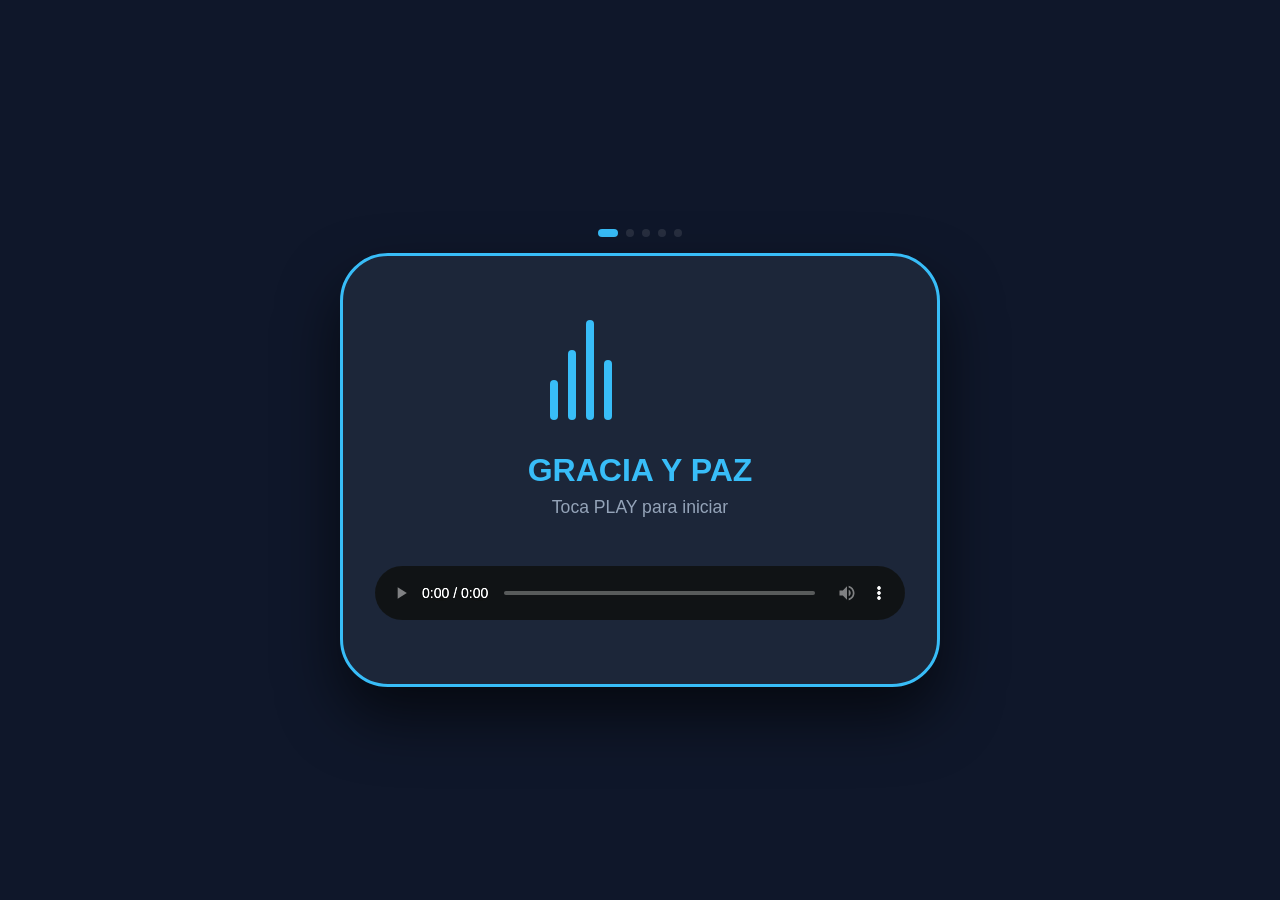
==== index.html @ a6c602ae "Add files via upload" ====
<!DOCTYPE html>
<html lang="es">

<head>
    <meta charset="UTF-8">
    <meta name="viewport" content="width=device-width, initial-scale=1.0, maximum-scale=1.0, user-scalable=no">
    <title>Gracia y Paz - Radio & Player</title>
    <style>
        :root {
            --primary-bg: #0f172a;
            --secondary-bg: #1e293b;
            --accent-color: #38bdf8;
            --text-main: #f8fafc;
            --text-muted: #94a3b8;
            --glass: rgba(255, 255, 255, 0.05);
            --glass-border: rgba(255, 255, 255, 0.1);
        }

        * {
            margin: 0;
            padding: 0;
            box-sizing: border-box;
            font-family: 'Inter', -apple-system, BlinkMacSystemFont, "Segoe UI", Roboto, Helvetica, Arial, sans-serif;
            -webkit-tap-highlight-color: transparent;
        }

        body {
            background-color: var(--primary-bg);
            color: var(--text-main);
            height: 100vh;
            width: 100vw;
            display: flex;
            flex-direction: column;
            align-items: center;
            justify-content: center;
            overflow: hidden;
            transition: all 0.8s cubic-bezier(0.4, 0, 0.2, 1);
            padding: 0;
            margin: 0;
        }

        body.playing {
            height: auto;
            min-height: 100vh;
            justify-content: flex-start;
            overflow-y: auto;
            padding: 1rem 0;
        }

        header {
            width: 100%;
            padding: 1.5rem 1rem;
            text-align: center;
            display: none;
            opacity: 0;
            transform: translateY(-20px);
            transition: all 0.8s ease;
        }

        body.playing header {
            display: block;
            opacity: 1;
            transform: translateY(0);
        }

        h1 {
            font-size: 1.8rem;
            font-weight: 800;
            letter-spacing: -0.05em;
            background: linear-gradient(to right, #38bdf8, #818cf8, #38bdf8);
            background-size: 200% auto;
            animation: shine 3s linear infinite;
            -webkit-background-clip: text;
            background-clip: text;
            -webkit-text-fill-color: transparent;
        }

        @keyframes shine {
            to {
                background-position: 200% center;
            }
        }

        .slider-container {
            position: relative;
            width: 95%;
            max-width: 1000px;
            aspect-ratio: 16 / 9;
            margin: 0 auto;
            border-radius: 1.5rem;
            overflow: hidden;
            box-shadow: 0 40px 100px -20px rgba(0, 0, 0, 0.8);
            background: var(--secondary-bg);
            border: 1px solid var(--glass-border);
            display: none;
            opacity: 0;
            transform: scale(0.95);
            transition: all 0.8s cubic-bezier(0.4, 0, 0.2, 1);
        }

        body.playing .slider-container {
            display: block;
            opacity: 1;
            transform: scale(1);
            margin-top: 0.5rem;
        }

        .slides {
            display: flex;
            height: 100%;
            transition: transform 0.8s cubic-bezier(0.6, 0.05, 0.01, 0.9);
        }

        .slide {
            min-width: 100%;
            height: 100%;
            display: flex;
            justify-content: center;
            align-items: center;
            background-size: contain;
            background-repeat: no-repeat;
            background-position: center;
        }

        .controls {
            position: absolute;
            top: 50%;
            left: 0;
            right: 0;
            transform: translateY(-50%);
            display: flex;
            justify-content: space-between;
            padding: 0 0.5rem;
            pointer-events: none;
        }

        .control-btn {
            width: 2.5rem;
            height: 2.5rem;
            border-radius: 50%;
            background: rgba(15, 23, 42, 0.6);
            border: 1px solid var(--glass-border);
            color: white;
            display: flex;
            justify-content: center;
            align-items: center;
            cursor: pointer;
            pointer-events: auto;
            backdrop-filter: blur(4px);
        }

        .info-overlay {
            position: absolute;
            bottom: 0;
            left: 0;
            right: 0;
            padding: 1rem;
            background: linear-gradient(transparent, rgba(15, 23, 42, 0.95));
            backdrop-filter: blur(4px);
            display: flex;
            flex-direction: column;
            gap: 0.5rem;
        }

        .img-name {
            font-size: 0.9rem;
            font-weight: 700;
            color: var(--text-main);
        }

        .badge {
            display: inline-flex;
            align-items: center;
            gap: 0.5rem;
            padding: 0.5rem 1rem;
            border-radius: 9999px;
            font-size: 0.75rem;
            font-weight: 800;
            text-transform: uppercase;
            text-decoration: none;
            color: white;
            background: linear-gradient(45deg, #25d366, #128c7e);
            width: fit-content;
        }

        /* VU Meter */
        .vumeter {
            display: flex;
            align-items: flex-end;
            gap: 10px;
            height: 100px;
            width: 180px;
            margin-bottom: 2rem;
        }

        body.playing .vumeter {
            height: 30px;
            width: 50px;
            gap: 3px;
            margin-bottom: 0;
        }

        .vu-bar {
            width: 8px;
            background: var(--accent-color);
            border-radius: 4px;
            animation: bounce 1s ease-in-out infinite;
        }

        body.playing .vu-bar {
            width: 4px;
        }

        .vu-bar:nth-child(1) {
            height: 40%;
            animation-delay: 0.1s;
        }

        .vu-bar:nth-child(2) {
            height: 70%;
            animation-delay: 0.3s;
        }

        .vu-bar:nth-child(3) {
            height: 100%;
            animation-delay: 0.2s;
        }

        .vu-bar:nth-child(4) {
            height: 60%;
            animation-delay: 0.4s;
        }

        @keyframes bounce {

            0%,
            100% {
                transform: scaleY(1);
            }

            50% {
                transform: scaleY(0.4);
            }
        }

        /* Radio Footer / Hero State */
        .radio-footer {
            width: 90%;
            max-width: 600px;
            padding: 4rem 2rem;
            background: rgba(30, 41, 59, 0.9);
            border: 3px solid var(--accent-color);
            border-radius: 3rem;
            display: flex;
            flex-direction: column;
            align-items: center;
            justify-content: center;
            gap: 2rem;
            transition: all 0.8s cubic-bezier(0.4, 0, 0.2, 1);
            box-shadow: 0 30px 60px rgba(0, 0, 0, 0.6);
        }

        body.playing .radio-footer {
            width: 95%;
            max-width: 800px;
            padding: 1rem 1.5rem;
            flex-direction: row;
            margin: 1.5rem auto;
            border: 1px solid var(--glass-border);
            border-radius: 1.5rem;
            background: var(--secondary-bg);
            gap: 1rem;
            box-shadow: 0 10px 30px rgba(0, 0, 0, 0.3);
        }

        .radio-info {
            display: flex;
            flex-direction: column;
            align-items: center;
            text-align: center;
        }

        body.playing .radio-info {
            flex-grow: 1;
            flex-direction: row;
            text-align: left;
            gap: 1rem;
        }

        .radio-title {
            font-size: 2rem;
            font-weight: 900;
            color: var(--accent-color);
            margin-bottom: 0.5rem;
        }

        body.playing .radio-title {
            font-size: 1rem;
            margin-bottom: 0;
        }

        .radio-status {
            font-size: 1.1rem;
            color: var(--text-muted);
        }

        body.playing .radio-status {
            font-size: 0.8rem;
        }

        /* Large Audio Player for Android */
        #audio-container {
            width: 100%;
            display: flex;
            justify-content: center;
        }

        audio {
            width: 100%;
            height: 70px;
            filter: invert(100%) hue-rotate(180deg) brightness(1.5);
            border-radius: 1rem;
        }

        body.playing audio {
            height: 45px;
            max-width: 250px;
        }

        .dots {
            display: flex;
            justify-content: center;
            gap: 0.5rem;
            margin: 1rem 0;
        }

        .dot {
            width: 0.5rem;
            height: 0.5rem;
            border-radius: 50%;
            background: var(--glass-border);
            transition: all 0.3s;
        }

        .dot.active {
            background: var(--accent-color);
            width: 1.2rem;
            border-radius: 9999px;
        }

        /* Marquee Styles */
        .marquee-container {
            width: 100%;
            background: rgba(15, 23, 42, 0.8);
            backdrop-filter: blur(10px);
            border-top: 1px solid var(--glass-border);
            border-bottom: 1px solid var(--glass-border);
            padding: 0.8rem 0;
            overflow: hidden;
            display: none;
            opacity: 0;
            transform: translateY(20px);
            transition: all 0.8s ease;
            margin-top: 1rem;
        }

        body.playing .marquee-container {
            display: block;
            opacity: 1;
            transform: translateY(0);
        }

        .marquee-content {
            display: inline-block;
            white-space: nowrap;
            animation: marquee 30s linear infinite;
            padding-left: 100%;
        }

        .marquee-item {
            display: inline-block;
            padding: 0 3rem;
            font-size: 1.1rem;
            font-weight: 600;
            color: var(--text-main);
            letter-spacing: 0.05em;
        }

        .marquee-item span {
            color: var(--accent-color);
            font-weight: 800;
        }

        @keyframes marquee {
            0% {
                transform: translateX(0);
            }

            100% {
                transform: translateX(-100%);
            }
        }

        @media (max-width: 480px) {
            .radio-title {
                font-size: 1.5rem;
            }

            .radio-footer {
                padding: 3rem 1rem;
            }

            audio {
                height: 60px;
            }

            h1 {
                font-size: 1.5rem;
            }
        }
    </style>
</head>

<body>

    <header>
        <h1>GRACIA Y PAZ RADIO</h1>
    </header>

    <div class="slider-container">
        <div class="slides" id="slides-container"></div>
        <div class="controls">
            <button class="control-btn" onclick="prevSlide()">❮</button>
            <button class="control-btn" onclick="nextSlide()">❯</button>
        </div>
        <div class="info-overlay">
            <div id="badge-container"></div>
        </div>
    </div>

    <div class="dots" id="dots-container"></div>

    <div class="radio-footer">
        <div class="radio-info">
            <div class="vumeter">
                <div class="vu-bar"></div>
                <div class="vu-bar"></div>
                <div class="vu-bar"></div>
                <div class="vu-bar"></div>
            </div>
            <div>
                <p class="radio-title">GRACIA Y PAZ</p>
                <p class="radio-status">Toca PLAY para iniciar</p>
            </div>
        </div>
        <div id="audio-container">
            <audio id="radio-player" controls src="https://stream.zeno.fm/mfer4shs398uv"></audio>
        </div>
    </div>

    <div class="marquee-container">
        <div class="marquee-content" id="marquee-text">
            <!-- Phrases will be inserted here by JS -->
        </div>
    </div>

    <script>
        const images = [
            { name: "1mas2.png", type: "1mas2" },
            { name: "1mas2bl.png", type: "1mas2" },
            { name: "consola ten confianza.png", type: "jose" },
            { name: "hno jose (1).jpg", type: "jose" },
            { name: "hno jose (2).jpg", type: "jose" }
        ];

        let currentIndex = 0;

        function renderSlider() {
            const container = document.getElementById('slides-container');
            const dotsContainer = document.getElementById('dots-container');

            container.innerHTML = '';
            dotsContainer.innerHTML = '';

            images.forEach((img, index) => {
                const slide = document.createElement('div');
                slide.className = 'slide';
                slide.style.backgroundImage = `url('${img.name}')`;
                container.appendChild(slide);

                const dot = document.createElement('div');
                dot.className = index === 0 ? 'dot active' : 'dot';
                dot.onclick = () => goToSlide(index);
                dotsContainer.appendChild(dot);
            });

            updateSlidePosition();
        }

        function updateSlidePosition() {
            const container = document.getElementById('slides-container');
            container.style.transform = `translateX(-${currentIndex * 100}%)`;

            const dots = document.querySelectorAll('.dot');
            dots.forEach((dot, index) => dot.classList.toggle('active', index === currentIndex));

            const badgeContainer = document.getElementById('badge-container');
            badgeContainer.innerHTML = '';

            if (images[currentIndex]) {
                const is1mas2 = images[currentIndex].type === '1mas2';

                const badge = document.createElement('a');
                badge.target = "_blank";
                badge.className = 'badge';
                if (is1mas2) {
                    badge.href = "https://wa.me/54115466508379";
                    badge.innerHTML = '<span>📱 WhatsApp 1 Mas 2</span>';
                } else {
                    badge.href = "https://wa.me/543442408551";
                    badge.innerHTML = '<span>📱 Contacto Ten Confianza</span>';
                }
                badgeContainer.appendChild(badge);
            }
        }

        function nextSlide() { currentIndex = (currentIndex + 1) % images.length; updateSlidePosition(); }
        function prevSlide() { currentIndex = (currentIndex - 1 + images.length) % images.length; updateSlidePosition(); }
        function goToSlide(index) { currentIndex = index; updateSlidePosition(); }

        const radioPlayer = document.getElementById('radio-player');
        radioPlayer.addEventListener('play', () => document.body.classList.add('playing'));

        function initMarquee() {
            const marqueeContainer = document.getElementById('marquee-text');
            const phrases = [
                "<span>1 MAS 2</span> PRÓXIMAMENTE EN NUESTRA RADIO",
                "<span>TEN CONFIANZA</span> LOS DÍAS LUNES DESDE LAS 22 HS CONDUCE HERMANO JOSE PASIEKA",
                "<span>PROGRAMACIONES ESPECIALES</span> QUEDATE ATENTO A NUESTROS PROGRAMAS ESPECIALES QUE SE ANUNCIAN EN NUESTRAS REDES"
            ];

            // Triple the phrases to ensure no gaps during long scrolls
            const content = phrases.map(phrase => `<div class="marquee-item">${phrase}</div>`).join('');
            marqueeContainer.innerHTML = content + content + content;
        }

        setInterval(nextSlide, 5000);
        renderSlider();
        initMarquee();
    </script>
</body>

</html>
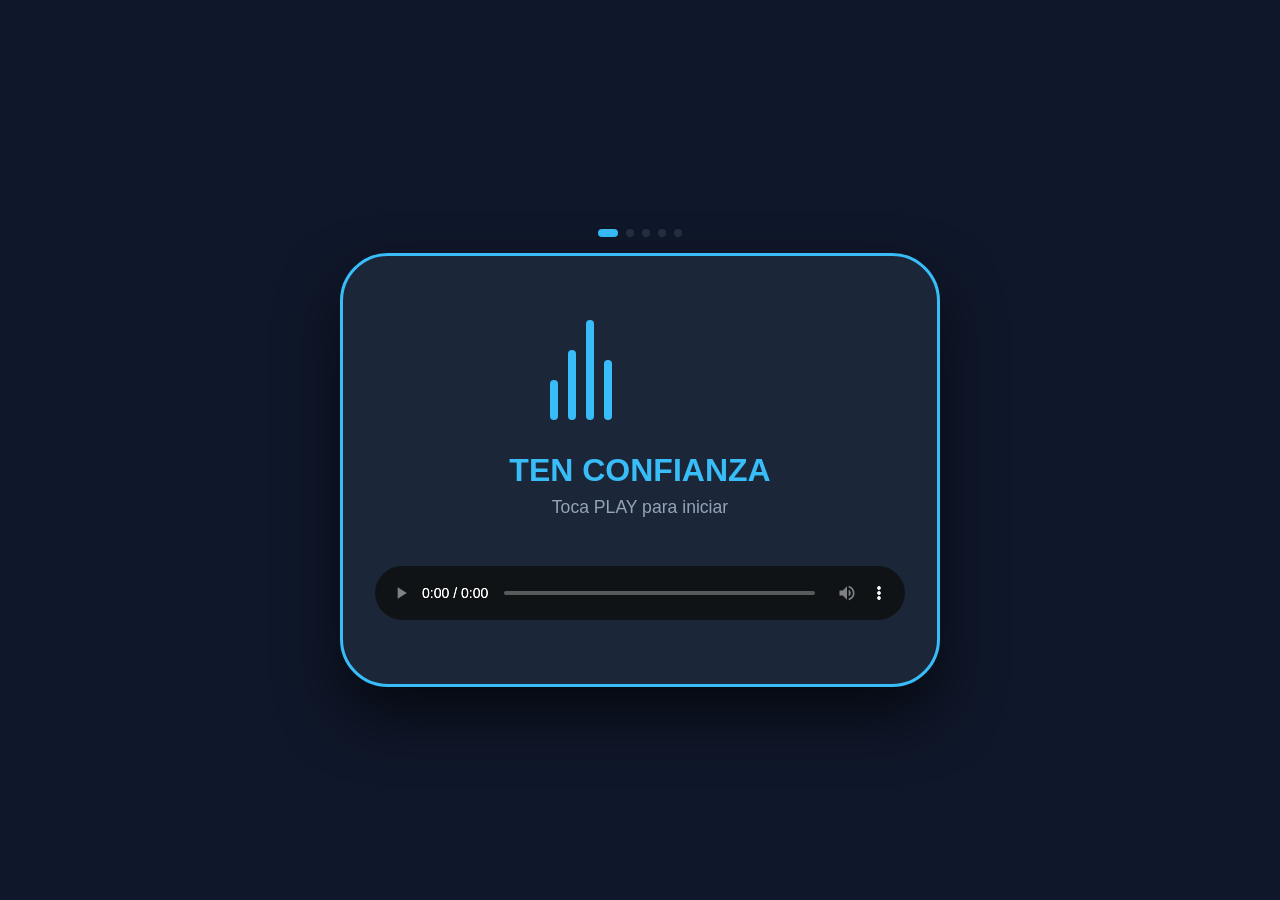
==== commit f80c001b: "Update index.html" ====
--- a/index.html
+++ b/index.html
@@ -4,7 +4,8 @@
 <head>
     <meta charset="UTF-8">
     <meta name="viewport" content="width=device-width, initial-scale=1.0, maximum-scale=1.0, user-scalable=no">
-    <title>Gracia y Paz - Radio & Player</title>
+    <title>Ten Confianza - Radio & Player</title>
+    <!-- Version 1.2 - Reset Cache -->
     <style>
         :root {
             --primary-bg: #0f172a;
@@ -348,57 +349,52 @@
             border-radius: 9999px;
         }
 
-        /* Marquee Styles */
-        .marquee-container {
+        /* Phrases Slider Styles (Renamed to force cache reset) */
+        .frases-slider-container {
             width: 100%;
             background: rgba(15, 23, 42, 0.8);
             backdrop-filter: blur(10px);
             border-top: 1px solid var(--glass-border);
             border-bottom: 1px solid var(--glass-border);
-            padding: 0.8rem 0;
+            padding: 1.2rem 0;
             overflow: hidden;
             display: none;
             opacity: 0;
             transform: translateY(20px);
             transition: all 0.8s ease;
             margin-top: 1rem;
-        }
-
-        body.playing .marquee-container {
+            position: relative;
+        }
+
+        body.playing .frases-slider-container {
             display: block;
             opacity: 1;
             transform: translateY(0);
         }
 
-        .marquee-content {
-            display: inline-block;
-            white-space: nowrap;
-            animation: marquee 30s linear infinite;
-            padding-left: 100%;
-        }
-
-        .marquee-item {
-            display: inline-block;
-            padding: 0 3rem;
+        .frases-slides {
+            display: flex;
+            transition: transform 0.8s cubic-bezier(0.6, 0.05, 0.01, 0.9);
+        }
+
+        .frases-slide {
+            min-width: 100%;
+            padding: 0 1.5rem;
+            text-align: center;
             font-size: 1.1rem;
             font-weight: 600;
             color: var(--text-main);
-            letter-spacing: 0.05em;
-        }
-
-        .marquee-item span {
+            letter-spacing: 0.02em;
+            line-height: 1.4;
+            display: flex;
+            justify-content: center;
+            align-items: center;
+        }
+
+        .frases-slide span {
             color: var(--accent-color);
             font-weight: 800;
-        }
-
-        @keyframes marquee {
-            0% {
-                transform: translateX(0);
-            }
-
-            100% {
-                transform: translateX(-100%);
-            }
+            margin-right: 0.3rem;
         }
 
         @media (max-width: 480px) {
@@ -424,7 +420,7 @@
 <body>
 
     <header>
-        <h1>GRACIA Y PAZ RADIO</h1>
+        <h1>TEN CONFIANZA</h1>
     </header>
 
     <div class="slider-container">
@@ -449,7 +445,7 @@
                 <div class="vu-bar"></div>
             </div>
             <div>
-                <p class="radio-title">GRACIA Y PAZ</p>
+                <p class="radio-title">TEN CONFIANZA</p>
                 <p class="radio-status">Toca PLAY para iniciar</p>
             </div>
         </div>
@@ -458,8 +454,8 @@
         </div>
     </div>
 
-    <div class="marquee-container">
-        <div class="marquee-content" id="marquee-text">
+    <div class="frases-slider-container">
+        <div class="frases-slides" id="frases-slides-container">
             <!-- Phrases will be inserted here by JS -->
         </div>
     </div>
@@ -474,6 +470,12 @@
         ];
 
         let currentIndex = 0;
+        let textIndex = 0;
+        const phrases = [
+            "<span>1 MAS 2</span> PRÓXIMAMENTE EN NUESTRA RADIO",
+            "<span>TEN CONFIANZA</span> LOS DÍAS LUNES DESDE LAS 22 HS CONDUCE HERMANO JOSE PASIEKA",
+            "<span>PROGRAMACIONES ESPECIALES</span> QUEDATE ATENTO A NUESTROS PROGRAMAS ESPECIALES QUE SE ANUNCIAN EN NUESTRAS REDES"
+        ];
 
         function renderSlider() {
             const container = document.getElementById('slides-container');
@@ -514,40 +516,98 @@
                 badge.target = "_blank";
                 badge.className = 'badge';
                 if (is1mas2) {
-                    badge.href = "https://wa.me/54115466508379";
+                    badge.href = "whatsapp://send?phone=54115466508379";
                     badge.innerHTML = '<span>📱 WhatsApp 1 Mas 2</span>';
                 } else {
-                    badge.href = "https://wa.me/543442408551";
+                    badge.href = "whatsapp://send?phone=543442408551";
                     badge.innerHTML = '<span>📱 Contacto Ten Confianza</span>';
                 }
                 badgeContainer.appendChild(badge);
             }
         }
 
-        function nextSlide() { currentIndex = (currentIndex + 1) % images.length; updateSlidePosition(); }
-        function prevSlide() { currentIndex = (currentIndex - 1 + images.length) % images.length; updateSlidePosition(); }
-        function goToSlide(index) { currentIndex = index; updateSlidePosition(); }
+        function nextSlide() {
+            currentIndex = (currentIndex + 1) % images.length;
+            textIndex = (textIndex + 1) % phrases.length;
+            updateSlidePosition();
+            updateTextSlider();
+        }
+
+        function prevSlide() {
+            currentIndex = (currentIndex - 1 + images.length) % images.length;
+            textIndex = (textIndex - 1 + phrases.length) % phrases.length;
+            updateSlidePosition();
+            updateTextSlider();
+        }
+
+        function goToSlide(index) {
+            currentIndex = index;
+            // When jumping to a specific image slide, we just continue the text cycle or try to match? 
+            // Matching might be confusing if counts differ. Let's just keep them moving.
+            updateSlidePosition();
+        }
 
         const radioPlayer = document.getElementById('radio-player');
-        radioPlayer.addEventListener('play', () => document.body.classList.add('playing'));
-
-        function initMarquee() {
-            const marqueeContainer = document.getElementById('marquee-text');
-            const phrases = [
-                "<span>1 MAS 2</span> PRÓXIMAMENTE EN NUESTRA RADIO",
-                "<span>TEN CONFIANZA</span> LOS DÍAS LUNES DESDE LAS 22 HS CONDUCE HERMANO JOSE PASIEKA",
-                "<span>PROGRAMACIONES ESPECIALES</span> QUEDATE ATENTO A NUESTROS PROGRAMAS ESPECIALES QUE SE ANUNCIAN EN NUESTRAS REDES"
-            ];
-
-            // Triple the phrases to ensure no gaps during long scrolls
-            const content = phrases.map(phrase => `<div class="marquee-item">${phrase}</div>`).join('');
-            marqueeContainer.innerHTML = content + content + content;
-        }
+
+        // Media Session API Implementation
+        function updateMediaSession() {
+            if ('mediaSession' in navigator) {
+                navigator.mediaSession.metadata = new MediaMetadata({
+                    title: 'TEN CONFIANZA',
+                    artist: 'Radio en Vivo',
+                    album: 'Gracia y Paz',
+                    artwork: [
+                        { src: '1mas2.png', sizes: '96x96', type: 'image/png' },
+                        { src: '1mas2bl.png', sizes: '128x128', type: 'image/png' },
+                        { src: 'hno jose (1).jpg', sizes: '192x192', type: 'image/jpg' },
+                        { src: 'hno jose (2).jpg', sizes: '512x512', type: 'image/jpg' },
+                    ]
+                });
+
+                navigator.mediaSession.setActionHandler('play', () => { radioPlayer.play(); });
+                navigator.mediaSession.setActionHandler('pause', () => { radioPlayer.pause(); });
+            }
+        }
+
+        radioPlayer.addEventListener('play', () => {
+            document.body.classList.add('playing');
+            updateMediaSession();
+            if ('mediaSession' in navigator) {
+                navigator.mediaSession.playbackState = 'playing';
+            }
+        });
+
+        radioPlayer.addEventListener('pause', () => {
+            if ('mediaSession' in navigator) {
+                navigator.mediaSession.playbackState = 'paused';
+            }
+        });
+
+        function initTextSlider() {
+            const container = document.getElementById('frases-slides-container');
+            container.innerHTML = phrases.map(phrase => `<div class="frases-slide">${phrase}</div>`).join('');
+            updateTextSlider();
+        }
+
+        function updateTextSlider() {
+            const container = document.getElementById('frases-slides-container');
+            if (container) {
+                container.style.transform = `translateX(-${textIndex * 100}%)`;
+            }
+        }
+
+        // Maintain playback on visibility change if possible
+        document.addEventListener('visibilitychange', () => {
+            if (document.visibilityState === 'hidden' && !radioPlayer.paused) {
+                // Keep playing. Some browsers need a tiny push or just standard MediaSession
+                console.log('App in background, keeping audio alive...');
+            }
+        });
 
         setInterval(nextSlide, 5000);
         renderSlider();
-        initMarquee();
+        initTextSlider();
     </script>
 </body>
 
-</html>+</html>
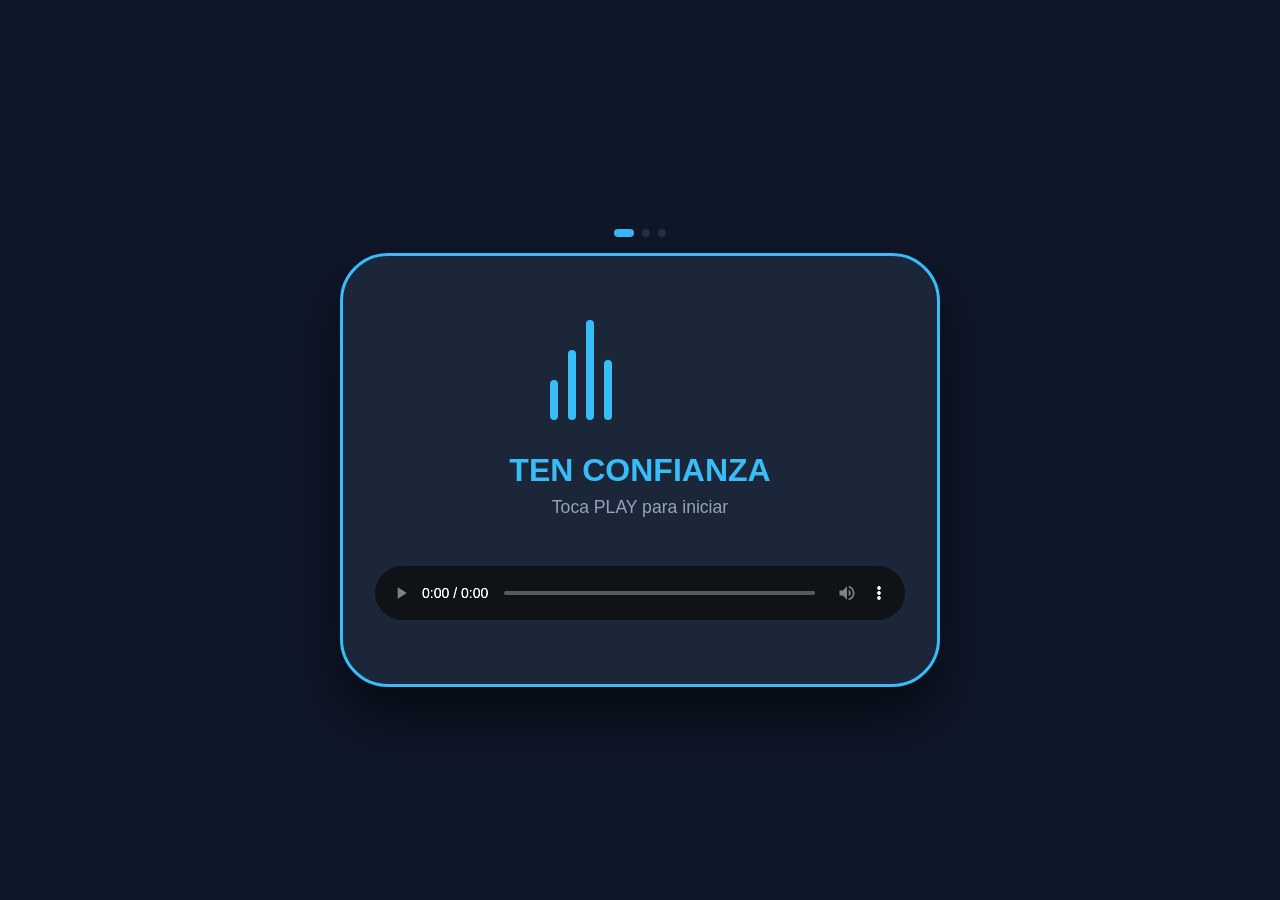
==== commit f66b7573: "Refactor index.html for radio player updates Reset cache and update HTML structure and styles for th" ====
--- a/index.html
+++ b/index.html
@@ -462,8 +462,6 @@
 
     <script>
         const images = [
-            { name: "1mas2.png", type: "1mas2" },
-            { name: "1mas2bl.png", type: "1mas2" },
             { name: "consola ten confianza.png", type: "jose" },
             { name: "hno jose (1).jpg", type: "jose" },
             { name: "hno jose (2).jpg", type: "jose" }
@@ -510,18 +508,11 @@
             badgeContainer.innerHTML = '';
 
             if (images[currentIndex]) {
-                const is1mas2 = images[currentIndex].type === '1mas2';
-
                 const badge = document.createElement('a');
                 badge.target = "_blank";
                 badge.className = 'badge';
-                if (is1mas2) {
-                    badge.href = "whatsapp://send?phone=54115466508379";
-                    badge.innerHTML = '<span>📱 WhatsApp 1 Mas 2</span>';
-                } else {
-                    badge.href = "whatsapp://send?phone=543442408551";
-                    badge.innerHTML = '<span>📱 Contacto Ten Confianza</span>';
-                }
+                badge.href = "whatsapp://send?phone=543442408551";
+                badge.innerHTML = '<span>📱 Contacto Ten Confianza</span>';
                 badgeContainer.appendChild(badge);
             }
         }
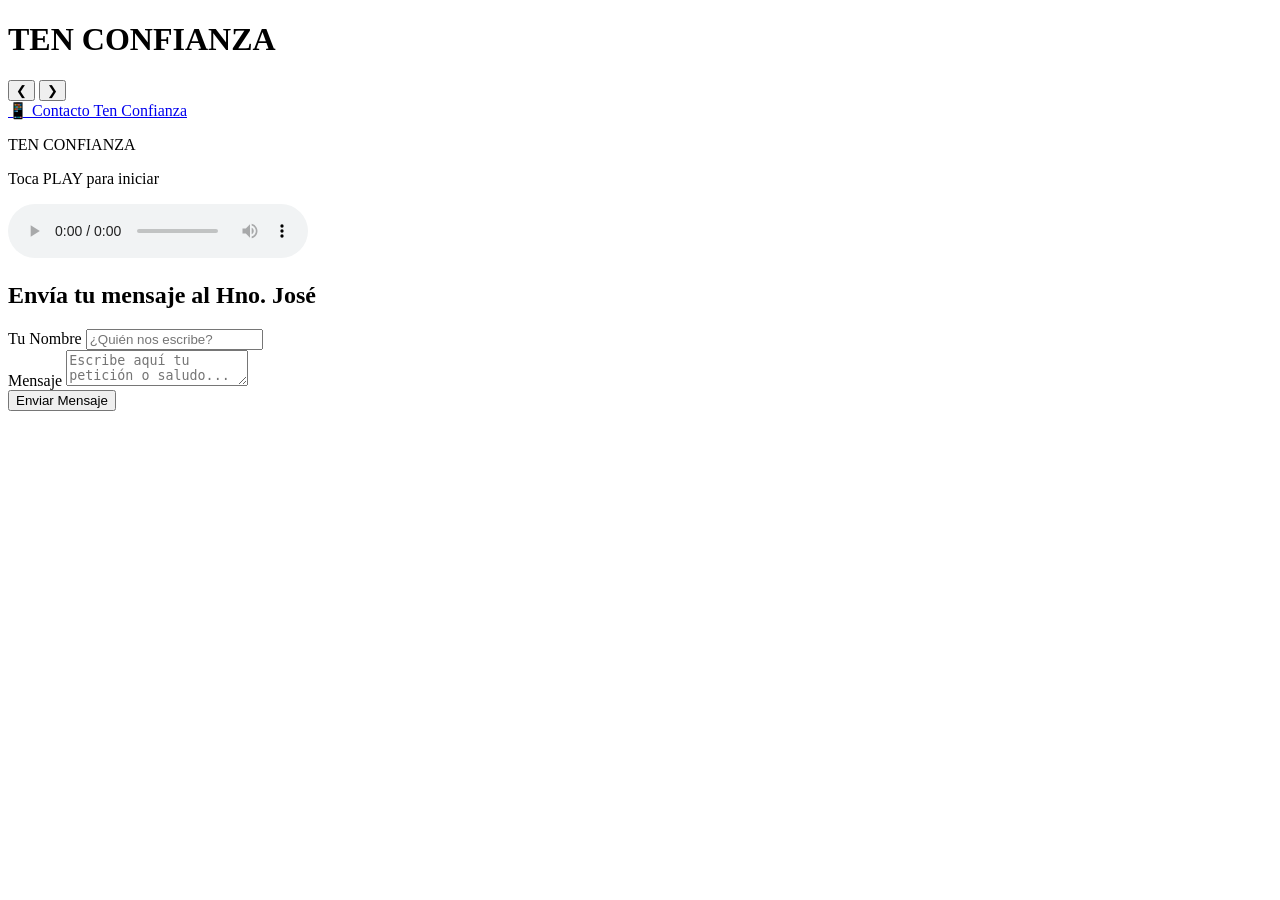
==== commit 4df29ca3: "Add files via upload" ====
--- a/index.html
+++ b/index.html
@@ -1,604 +1,183 @@
-<!DOCTYPE html>
-<html lang="es">
-
-<head>
-    <meta charset="UTF-8">
-    <meta name="viewport" content="width=device-width, initial-scale=1.0, maximum-scale=1.0, user-scalable=no">
-    <title>Ten Confianza - Radio & Player</title>
-    <!-- Version 1.2 - Reset Cache -->
-    <style>
-        :root {
-            --primary-bg: #0f172a;
-            --secondary-bg: #1e293b;
-            --accent-color: #38bdf8;
-            --text-main: #f8fafc;
-            --text-muted: #94a3b8;
-            --glass: rgba(255, 255, 255, 0.05);
-            --glass-border: rgba(255, 255, 255, 0.1);
-        }
-
-        * {
-            margin: 0;
-            padding: 0;
-            box-sizing: border-box;
-            font-family: 'Inter', -apple-system, BlinkMacSystemFont, "Segoe UI", Roboto, Helvetica, Arial, sans-serif;
-            -webkit-tap-highlight-color: transparent;
-        }
-
-        body {
-            background-color: var(--primary-bg);
-            color: var(--text-main);
-            height: 100vh;
-            width: 100vw;
-            display: flex;
-            flex-direction: column;
-            align-items: center;
-            justify-content: center;
-            overflow: hidden;
-            transition: all 0.8s cubic-bezier(0.4, 0, 0.2, 1);
-            padding: 0;
-            margin: 0;
-        }
-
-        body.playing {
-            height: auto;
-            min-height: 100vh;
-            justify-content: flex-start;
-            overflow-y: auto;
-            padding: 1rem 0;
-        }
-
-        header {
-            width: 100%;
-            padding: 1.5rem 1rem;
-            text-align: center;
-            display: none;
-            opacity: 0;
-            transform: translateY(-20px);
-            transition: all 0.8s ease;
-        }
-
-        body.playing header {
-            display: block;
-            opacity: 1;
-            transform: translateY(0);
-        }
-
-        h1 {
-            font-size: 1.8rem;
-            font-weight: 800;
-            letter-spacing: -0.05em;
-            background: linear-gradient(to right, #38bdf8, #818cf8, #38bdf8);
-            background-size: 200% auto;
-            animation: shine 3s linear infinite;
-            -webkit-background-clip: text;
-            background-clip: text;
-            -webkit-text-fill-color: transparent;
-        }
-
-        @keyframes shine {
-            to {
-                background-position: 200% center;
-            }
-        }
-
-        .slider-container {
-            position: relative;
-            width: 95%;
-            max-width: 1000px;
-            aspect-ratio: 16 / 9;
-            margin: 0 auto;
-            border-radius: 1.5rem;
-            overflow: hidden;
-            box-shadow: 0 40px 100px -20px rgba(0, 0, 0, 0.8);
-            background: var(--secondary-bg);
-            border: 1px solid var(--glass-border);
-            display: none;
-            opacity: 0;
-            transform: scale(0.95);
-            transition: all 0.8s cubic-bezier(0.4, 0, 0.2, 1);
-        }
-
-        body.playing .slider-container {
-            display: block;
-            opacity: 1;
-            transform: scale(1);
-            margin-top: 0.5rem;
-        }
-
-        .slides {
-            display: flex;
-            height: 100%;
-            transition: transform 0.8s cubic-bezier(0.6, 0.05, 0.01, 0.9);
-        }
-
-        .slide {
-            min-width: 100%;
-            height: 100%;
-            display: flex;
-            justify-content: center;
-            align-items: center;
-            background-size: contain;
-            background-repeat: no-repeat;
-            background-position: center;
-        }
-
-        .controls {
-            position: absolute;
-            top: 50%;
-            left: 0;
-            right: 0;
-            transform: translateY(-50%);
-            display: flex;
-            justify-content: space-between;
-            padding: 0 0.5rem;
-            pointer-events: none;
-        }
-
-        .control-btn {
-            width: 2.5rem;
-            height: 2.5rem;
-            border-radius: 50%;
-            background: rgba(15, 23, 42, 0.6);
-            border: 1px solid var(--glass-border);
-            color: white;
-            display: flex;
-            justify-content: center;
-            align-items: center;
-            cursor: pointer;
-            pointer-events: auto;
-            backdrop-filter: blur(4px);
-        }
-
-        .info-overlay {
-            position: absolute;
-            bottom: 0;
-            left: 0;
-            right: 0;
-            padding: 1rem;
-            background: linear-gradient(transparent, rgba(15, 23, 42, 0.95));
-            backdrop-filter: blur(4px);
-            display: flex;
-            flex-direction: column;
-            gap: 0.5rem;
-        }
-
-        .img-name {
-            font-size: 0.9rem;
-            font-weight: 700;
-            color: var(--text-main);
-        }
-
-        .badge {
-            display: inline-flex;
-            align-items: center;
-            gap: 0.5rem;
-            padding: 0.5rem 1rem;
-            border-radius: 9999px;
-            font-size: 0.75rem;
-            font-weight: 800;
-            text-transform: uppercase;
-            text-decoration: none;
-            color: white;
-            background: linear-gradient(45deg, #25d366, #128c7e);
-            width: fit-content;
-        }
-
-        /* VU Meter */
-        .vumeter {
-            display: flex;
-            align-items: flex-end;
-            gap: 10px;
-            height: 100px;
-            width: 180px;
-            margin-bottom: 2rem;
-        }
-
-        body.playing .vumeter {
-            height: 30px;
-            width: 50px;
-            gap: 3px;
-            margin-bottom: 0;
-        }
-
-        .vu-bar {
-            width: 8px;
-            background: var(--accent-color);
-            border-radius: 4px;
-            animation: bounce 1s ease-in-out infinite;
-        }
-
-        body.playing .vu-bar {
-            width: 4px;
-        }
-
-        .vu-bar:nth-child(1) {
-            height: 40%;
-            animation-delay: 0.1s;
-        }
-
-        .vu-bar:nth-child(2) {
-            height: 70%;
-            animation-delay: 0.3s;
-        }
-
-        .vu-bar:nth-child(3) {
-            height: 100%;
-            animation-delay: 0.2s;
-        }
-
-        .vu-bar:nth-child(4) {
-            height: 60%;
-            animation-delay: 0.4s;
-        }
-
-        @keyframes bounce {
-
-            0%,
-            100% {
-                transform: scaleY(1);
-            }
-
-            50% {
-                transform: scaleY(0.4);
-            }
-        }
-
-        /* Radio Footer / Hero State */
-        .radio-footer {
-            width: 90%;
-            max-width: 600px;
-            padding: 4rem 2rem;
-            background: rgba(30, 41, 59, 0.9);
-            border: 3px solid var(--accent-color);
-            border-radius: 3rem;
-            display: flex;
-            flex-direction: column;
-            align-items: center;
-            justify-content: center;
-            gap: 2rem;
-            transition: all 0.8s cubic-bezier(0.4, 0, 0.2, 1);
-            box-shadow: 0 30px 60px rgba(0, 0, 0, 0.6);
-        }
-
-        body.playing .radio-footer {
-            width: 95%;
-            max-width: 800px;
-            padding: 1rem 1.5rem;
-            flex-direction: row;
-            margin: 1.5rem auto;
-            border: 1px solid var(--glass-border);
-            border-radius: 1.5rem;
-            background: var(--secondary-bg);
-            gap: 1rem;
-            box-shadow: 0 10px 30px rgba(0, 0, 0, 0.3);
-        }
-
-        .radio-info {
-            display: flex;
-            flex-direction: column;
-            align-items: center;
-            text-align: center;
-        }
-
-        body.playing .radio-info {
-            flex-grow: 1;
-            flex-direction: row;
-            text-align: left;
-            gap: 1rem;
-        }
-
-        .radio-title {
-            font-size: 2rem;
-            font-weight: 900;
-            color: var(--accent-color);
-            margin-bottom: 0.5rem;
-        }
-
-        body.playing .radio-title {
-            font-size: 1rem;
-            margin-bottom: 0;
-        }
-
-        .radio-status {
-            font-size: 1.1rem;
-            color: var(--text-muted);
-        }
-
-        body.playing .radio-status {
-            font-size: 0.8rem;
-        }
-
-        /* Large Audio Player for Android */
-        #audio-container {
-            width: 100%;
-            display: flex;
-            justify-content: center;
-        }
-
-        audio {
-            width: 100%;
-            height: 70px;
-            filter: invert(100%) hue-rotate(180deg) brightness(1.5);
-            border-radius: 1rem;
-        }
-
-        body.playing audio {
-            height: 45px;
-            max-width: 250px;
-        }
-
-        .dots {
-            display: flex;
-            justify-content: center;
-            gap: 0.5rem;
-            margin: 1rem 0;
-        }
-
-        .dot {
-            width: 0.5rem;
-            height: 0.5rem;
-            border-radius: 50%;
-            background: var(--glass-border);
-            transition: all 0.3s;
-        }
-
-        .dot.active {
-            background: var(--accent-color);
-            width: 1.2rem;
-            border-radius: 9999px;
-        }
-
-        /* Phrases Slider Styles (Renamed to force cache reset) */
-        .frases-slider-container {
-            width: 100%;
-            background: rgba(15, 23, 42, 0.8);
-            backdrop-filter: blur(10px);
-            border-top: 1px solid var(--glass-border);
-            border-bottom: 1px solid var(--glass-border);
-            padding: 1.2rem 0;
-            overflow: hidden;
-            display: none;
-            opacity: 0;
-            transform: translateY(20px);
-            transition: all 0.8s ease;
-            margin-top: 1rem;
-            position: relative;
-        }
-
-        body.playing .frases-slider-container {
-            display: block;
-            opacity: 1;
-            transform: translateY(0);
-        }
-
-        .frases-slides {
-            display: flex;
-            transition: transform 0.8s cubic-bezier(0.6, 0.05, 0.01, 0.9);
-        }
-
-        .frases-slide {
-            min-width: 100%;
-            padding: 0 1.5rem;
-            text-align: center;
-            font-size: 1.1rem;
-            font-weight: 600;
-            color: var(--text-main);
-            letter-spacing: 0.02em;
-            line-height: 1.4;
-            display: flex;
-            justify-content: center;
-            align-items: center;
-        }
-
-        .frases-slide span {
-            color: var(--accent-color);
-            font-weight: 800;
-            margin-right: 0.3rem;
-        }
-
-        @media (max-width: 480px) {
-            .radio-title {
-                font-size: 1.5rem;
-            }
-
-            .radio-footer {
-                padding: 3rem 1rem;
-            }
-
-            audio {
-                height: 60px;
-            }
-
-            h1 {
-                font-size: 1.5rem;
-            }
-        }
-    </style>
-</head>
-
-<body>
-
-    <header>
-        <h1>TEN CONFIANZA</h1>
-    </header>
-
-    <div class="slider-container">
-        <div class="slides" id="slides-container"></div>
-        <div class="controls">
-            <button class="control-btn" onclick="prevSlide()">❮</button>
-            <button class="control-btn" onclick="nextSlide()">❯</button>
-        </div>
-        <div class="info-overlay">
-            <div id="badge-container"></div>
-        </div>
-    </div>
-
-    <div class="dots" id="dots-container"></div>
-
-    <div class="radio-footer">
-        <div class="radio-info">
-            <div class="vumeter">
-                <div class="vu-bar"></div>
-                <div class="vu-bar"></div>
-                <div class="vu-bar"></div>
-                <div class="vu-bar"></div>
-            </div>
-            <div>
-                <p class="radio-title">TEN CONFIANZA</p>
-                <p class="radio-status">Toca PLAY para iniciar</p>
-            </div>
-        </div>
-        <div id="audio-container">
-            <audio id="radio-player" controls src="https://stream.zeno.fm/mfer4shs398uv"></audio>
-        </div>
-    </div>
-
-    <div class="frases-slider-container">
-        <div class="frases-slides" id="frases-slides-container">
-            <!-- Phrases will be inserted here by JS -->
-        </div>
-    </div>
-
-    <script>
-        const images = [
-            { name: "consola ten confianza.png", type: "jose" },
-            { name: "hno jose (1).jpg", type: "jose" },
-            { name: "hno jose (2).jpg", type: "jose" }
-        ];
-
-        let currentIndex = 0;
-        let textIndex = 0;
-        const phrases = [
-            "<span>1 MAS 2</span> PRÓXIMAMENTE EN NUESTRA RADIO",
-            "<span>TEN CONFIANZA</span> LOS DÍAS LUNES DESDE LAS 22 HS CONDUCE HERMANO JOSE PASIEKA",
-            "<span>PROGRAMACIONES ESPECIALES</span> QUEDATE ATENTO A NUESTROS PROGRAMAS ESPECIALES QUE SE ANUNCIAN EN NUESTRAS REDES"
-        ];
-
-        function renderSlider() {
-            const container = document.getElementById('slides-container');
-            const dotsContainer = document.getElementById('dots-container');
-
-            container.innerHTML = '';
-            dotsContainer.innerHTML = '';
-
-            images.forEach((img, index) => {
-                const slide = document.createElement('div');
-                slide.className = 'slide';
-                slide.style.backgroundImage = `url('${img.name}')`;
-                container.appendChild(slide);
-
-                const dot = document.createElement('div');
-                dot.className = index === 0 ? 'dot active' : 'dot';
-                dot.onclick = () => goToSlide(index);
-                dotsContainer.appendChild(dot);
-            });
-
-            updateSlidePosition();
-        }
-
-        function updateSlidePosition() {
-            const container = document.getElementById('slides-container');
-            container.style.transform = `translateX(-${currentIndex * 100}%)`;
-
-            const dots = document.querySelectorAll('.dot');
-            dots.forEach((dot, index) => dot.classList.toggle('active', index === currentIndex));
-
-            const badgeContainer = document.getElementById('badge-container');
-            badgeContainer.innerHTML = '';
-
-            if (images[currentIndex]) {
-                const badge = document.createElement('a');
-                badge.target = "_blank";
-                badge.className = 'badge';
-                badge.href = "whatsapp://send?phone=543442408551";
-                badge.innerHTML = '<span>📱 Contacto Ten Confianza</span>';
-                badgeContainer.appendChild(badge);
-            }
-        }
-
-        function nextSlide() {
-            currentIndex = (currentIndex + 1) % images.length;
-            textIndex = (textIndex + 1) % phrases.length;
-            updateSlidePosition();
-            updateTextSlider();
-        }
-
-        function prevSlide() {
-            currentIndex = (currentIndex - 1 + images.length) % images.length;
-            textIndex = (textIndex - 1 + phrases.length) % phrases.length;
-            updateSlidePosition();
-            updateTextSlider();
-        }
-
-        function goToSlide(index) {
-            currentIndex = index;
-            // When jumping to a specific image slide, we just continue the text cycle or try to match? 
-            // Matching might be confusing if counts differ. Let's just keep them moving.
-            updateSlidePosition();
-        }
-
-        const radioPlayer = document.getElementById('radio-player');
-
-        // Media Session API Implementation
-        function updateMediaSession() {
-            if ('mediaSession' in navigator) {
-                navigator.mediaSession.metadata = new MediaMetadata({
-                    title: 'TEN CONFIANZA',
-                    artist: 'Radio en Vivo',
-                    album: 'Gracia y Paz',
-                    artwork: [
-                        { src: '1mas2.png', sizes: '96x96', type: 'image/png' },
-                        { src: '1mas2bl.png', sizes: '128x128', type: 'image/png' },
-                        { src: 'hno jose (1).jpg', sizes: '192x192', type: 'image/jpg' },
-                        { src: 'hno jose (2).jpg', sizes: '512x512', type: 'image/jpg' },
-                    ]
-                });
-
-                navigator.mediaSession.setActionHandler('play', () => { radioPlayer.play(); });
-                navigator.mediaSession.setActionHandler('pause', () => { radioPlayer.pause(); });
-            }
-        }
-
-        radioPlayer.addEventListener('play', () => {
-            document.body.classList.add('playing');
-            updateMediaSession();
-            if ('mediaSession' in navigator) {
-                navigator.mediaSession.playbackState = 'playing';
-            }
-        });
-
-        radioPlayer.addEventListener('pause', () => {
-            if ('mediaSession' in navigator) {
-                navigator.mediaSession.playbackState = 'paused';
-            }
-        });
-
-        function initTextSlider() {
-            const container = document.getElementById('frases-slides-container');
-            container.innerHTML = phrases.map(phrase => `<div class="frases-slide">${phrase}</div>`).join('');
-            updateTextSlider();
-        }
-
-        function updateTextSlider() {
-            const container = document.getElementById('frases-slides-container');
-            if (container) {
-                container.style.transform = `translateX(-${textIndex * 100}%)`;
-            }
-        }
-
-        // Maintain playback on visibility change if possible
-        document.addEventListener('visibilitychange', () => {
-            if (document.visibilityState === 'hidden' && !radioPlayer.paused) {
-                // Keep playing. Some browsers need a tiny push or just standard MediaSession
-                console.log('App in background, keeping audio alive...');
-            }
-        });
-
-        setInterval(nextSlide, 5000);
-        renderSlider();
-        initTextSlider();
-    </script>
-</body>
-
-</html>
+<!DOCTYPE html>
+<html lang="es">
+
+<head>
+    <meta charset="UTF-8">
+    <meta name="viewport" content="width=device-width, initial-scale=1.0, maximum-scale=1.0, user-scalable=no">
+    <title>Ten Confianza - Radio & Player</title>
+    <link rel="stylesheet" href="ten-confianza.module.css">
+</head>
+
+<body>
+
+    <header class="header">
+        <h1 class="header__title">TEN CONFIANZA</h1>
+    </header>
+
+    <div class="slider">
+        <div class="slider__slides" id="slides-container"></div>
+        <div class="slider__controls">
+            <button class="slider__btn" onclick="prevSlide()">❮</button>
+            <button class="slider__btn" onclick="nextSlide()">❯</button>
+        </div>
+        <div class="slider__overlay">
+            <div id="badge-container"></div>
+        </div>
+    </div>
+
+    <div class="dots" id="dots-container">
+        <!-- Dots injected by JS -->
+    </div>
+
+    <main class="player-card">
+        <div class="vumeter">
+            <div class="vumeter__bar"></div>
+            <div class="vumeter__bar"></div>
+            <div class="vumeter__bar"></div>
+            <div class="vumeter__bar"></div>
+        </div>
+        <div class="player-card__info">
+            <p class="player-card__title">TEN CONFIANZA</p>
+            <p class="player-card__status">Toca PLAY para iniciar</p>
+        </div>
+        <div class="audio-wrapper">
+            <audio id="radio-player" controls src="https://stream.zeno.fm/mfer4shs398uv"></audio>
+        </div>
+    </main>
+
+    <section class="messenger">
+        <h2 class="messenger__title">Envía tu mensaje al Hno. José</h2>
+        <form class="messenger__form" id="message-form">
+            <div class="messenger__group">
+                <label class="messenger__label" for="nombre">Tu Nombre</label>
+                <input class="messenger__input" type="text" id="nombre" placeholder="¿Quién nos escribe?" required>
+            </div>
+            <div class="messenger__group">
+                <label class="messenger__label" for="mensaje">Mensaje</label>
+                <textarea class="messenger__textarea" id="mensaje" placeholder="Escribe aquí tu petición o saludo..." required></textarea>
+            </div>
+            <button class="messenger__submit" type="submit" id="submit-btn">Enviar Mensaje</button>
+        </form>
+        <div id="form-status" style="text-align: center; font-size: 0.9rem; margin-top: 10px;"></div>
+    </section>
+
+    <script>
+        const images = [
+            { name: "consola ten confianza.png", type: "jose" },
+            { name: "hno jose (1).jpg", type: "jose" },
+            { name: "hno jose (2).jpg", type: "jose" }
+        ];
+
+        let currentIndex = 0;
+        const SCRIPT_URL = "https://script.google.com/macros/s/AKfycbxa3T8PuAuLRoKa0lq8vVcje_dDHsspnLrD6dqYv304HYCfeZQg3sdfQPCtBK68iXj4qw/exec";
+
+        function renderSlider() {
+            const container = document.getElementById('slides-container');
+            const dotsContainer = document.getElementById('dots-container');
+
+            container.innerHTML = '';
+            if (dotsContainer) dotsContainer.innerHTML = '';
+
+            images.forEach((img, index) => {
+                const slide = document.createElement('div');
+                slide.className = 'slider__slide';
+                slide.style.backgroundImage = `url('${img.name}')`;
+                container.appendChild(slide);
+
+                if (dotsContainer) {
+                    const dot = document.createElement('div');
+                    dot.className = index === 0 ? 'dot active' : 'dot';
+                    dot.onclick = () => goToSlide(index);
+                    dotsContainer.appendChild(dot);
+                }
+            });
+
+            updateSlidePosition();
+        }
+
+        function updateSlidePosition() {
+            const container = document.getElementById('slides-container');
+            if (!container) return;
+            container.style.transform = `translateX(-${currentIndex * 100}%)`;
+
+            const badgeContainer = document.getElementById('badge-container');
+            if (badgeContainer) {
+                badgeContainer.innerHTML = '';
+                if (images[currentIndex]) {
+                    const badge = document.createElement('a');
+                    badge.target = "_blank";
+                    badge.className = 'badge';
+                    badge.href = "whatsapp://send?phone=543442408551";
+                    badge.innerHTML = '<span>📱 Contacto Ten Confianza</span>';
+                    badgeContainer.appendChild(badge);
+                }
+            }
+        }
+
+        function nextSlide() {
+            currentIndex = (currentIndex + 1) % images.length;
+            updateSlidePosition();
+        }
+
+        function prevSlide() {
+            currentIndex = (currentIndex - 1 + images.length) % images.length;
+            updateSlidePosition();
+        }
+
+        function goToSlide(index) {
+            currentIndex = index;
+            updateSlidePosition();
+        }
+
+        // Audio Logic
+        const radioPlayer = document.getElementById('radio-player');
+        radioPlayer.addEventListener('play', () => {
+            document.body.classList.add('playing');
+        });
+
+        // Message Logic
+        const messageForm = document.getElementById('message-form');
+        const statusDiv = document.getElementById('form-status');
+        const submitBtn = document.getElementById('submit-btn');
+
+        messageForm.addEventListener('submit', async (e) => {
+            e.preventDefault();
+            
+            const nombre = document.getElementById('nombre').value;
+            const mensaje = document.getElementById('mensaje').value;
+
+            submitBtn.disabled = true;
+            submitBtn.innerText = "Enviando...";
+            statusDiv.innerText = "";
+
+            try {
+                // Post directly to the script
+                await fetch(SCRIPT_URL, {
+                    method: 'POST',
+                    mode: 'no-cors',
+                    cache: 'no-cache',
+                    headers: {
+                        'Content-Type': 'application/json'
+                    },
+                    body: JSON.stringify({ nombre, mensaje, programa: "Ten Confianza" })
+                });
+
+                statusDiv.style.color = "#25d366";
+                statusDiv.innerText = "¡Mensaje enviado con éxito!";
+                messageForm.reset();
+            } catch (error) {
+                console.error("Error:", error);
+                statusDiv.style.color = "#ff4b2b";
+                statusDiv.innerText = "Error al enviar. Intenta de nuevo.";
+            } finally {
+                submitBtn.disabled = false;
+                submitBtn.innerText = "Enviar Mensaje";
+            }
+        });
+
+        setInterval(nextSlide, 5000);
+        renderSlider();
+    </script>
+</body>
+
+</html>
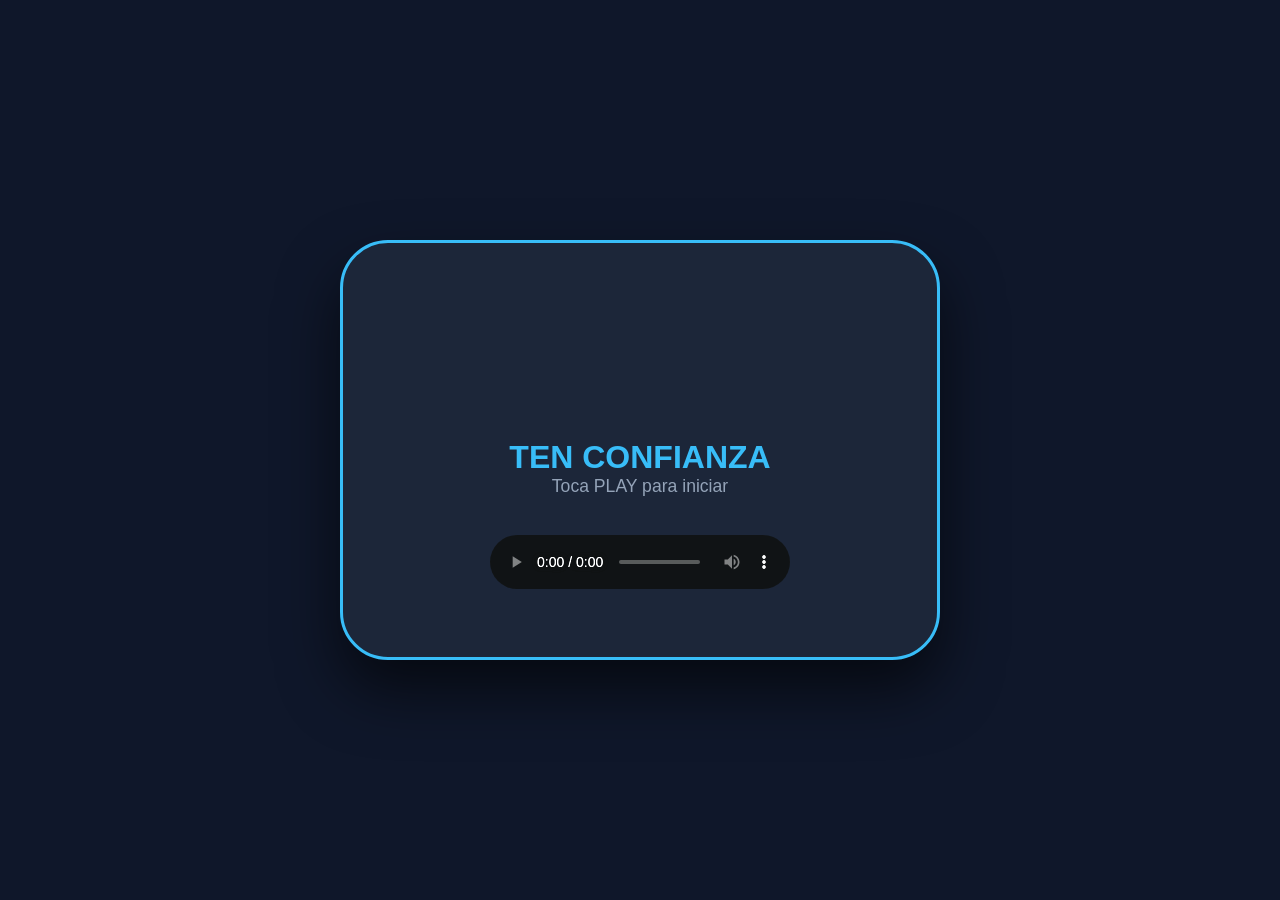
==== commit 8d1332db: "Add files via upload" ====
--- a/index.html
+++ b/index.html
@@ -5,7 +5,382 @@
     <meta charset="UTF-8">
     <meta name="viewport" content="width=device-width, initial-scale=1.0, maximum-scale=1.0, user-scalable=no">
     <title>Ten Confianza - Radio & Player</title>
-    <link rel="stylesheet" href="ten-confianza.module.css">
+    <style>
+        :root {
+            /* Colors - Deep Navy Palette */
+            --clr-primary-bg: #0f172a;
+            --clr-secondary-bg: #1e293b;
+            --clr-accent: #38bdf8;
+            --clr-accent-glow: #818cf8;
+            --clr-text-main: #f8fafc;
+            --clr-text-muted: #94a3b8;
+            
+            /* Glassmorphism */
+            --glass-bg: rgba(255, 255, 255, 0.05);
+            --glass-border: rgba(255, 255, 255, 0.1);
+            --glass-blur: blur(12px);
+            
+            /* Spacing */
+            --spacing-xs: 0.5rem;
+            --spacing-sm: 1rem;
+            --spacing-md: 1.5rem;
+            --spacing-lg: 2rem;
+            --spacing-xl: 4rem;
+            
+            /* Radius */
+            --radius-sm: 0.75rem;
+            --radius-md: 1rem;
+            --radius-lg: 1.5rem;
+            --radius-full: 9999px;
+            
+            /* Transitions */
+            --transition-standard: 0.4s cubic-bezier(0.4, 0, 0.2, 1);
+            --transition-slow: 0.8s cubic-bezier(0.4, 0, 0.2, 1);
+        }
+
+        * {
+            margin: 0;
+            padding: 0;
+            box-sizing: border-box;
+            font-family: 'Inter', -apple-system, BlinkMacSystemFont, "Segoe UI", Roboto, sans-serif;
+            -webkit-tap-highlight-color: transparent;
+        }
+
+        body {
+            background-color: var(--clr-primary-bg);
+            color: var(--clr-text-main);
+            min-height: 100vh;
+            display: flex;
+            flex-direction: column;
+            align-items: center;
+            justify-content: center;
+            overflow-x: hidden;
+            transition: var(--transition-slow);
+        }
+
+        body.playing {
+            justify-content: flex-start;
+            overflow-y: auto;
+            padding: var(--spacing-sm) 0;
+        }
+
+        .header {
+            width: 100%;
+            padding: var(--spacing-md) var(--spacing-sm);
+            text-align: center;
+            display: none;
+            opacity: 0;
+            transform: translateY(-20px);
+            transition: var(--transition-slow);
+        }
+
+        body.playing .header {
+            display: block;
+            opacity: 1;
+            transform: translateY(0);
+        }
+
+        .header__title {
+            font-size: clamp(1.5rem, 5vw, 1.8rem);
+            font-weight: 800;
+            letter-spacing: -0.05em;
+            background: linear-gradient(to right, var(--clr-accent), var(--clr-accent-glow), var(--clr-accent));
+            background-size: 200% auto;
+            animation: shine 3s linear infinite;
+            -webkit-background-clip: text;
+            background-clip: text;
+            -webkit-text-fill-color: transparent;
+        }
+
+        @keyframes shine {
+            to { background-position: 200% center; }
+        }
+
+        .slider {
+            position: relative;
+            width: 95%;
+            max-width: 1000px;
+            aspect-ratio: 16 / 9;
+            margin: 0 auto;
+            border-radius: var(--radius-lg);
+            overflow: hidden;
+            box-shadow: 0 40px 100px -20px rgba(0, 0, 0, 0.8);
+            background: var(--clr-secondary-bg);
+            border: 1px solid var(--glass-border);
+            display: none;
+            opacity: 0;
+            transform: scale(0.95);
+            transition: var(--transition-slow);
+        }
+
+        body.playing .slider {
+            display: block;
+            opacity: 1;
+            transform: scale(1);
+            margin-top: var(--spacing-xs);
+        }
+
+        .slider__slides {
+            display: flex;
+            height: 100%;
+            transition: transform var(--transition-slow) cubic-bezier(0.6, 0.05, 0.01, 0.9);
+        }
+
+        .slider__slide {
+            min-width: 100%;
+            height: 100%;
+            display: flex;
+            justify-content: center;
+            align-items: center;
+            background-size: contain;
+            background-repeat: no-repeat;
+            background-position: center;
+        }
+
+        .slider__controls {
+            position: absolute;
+            top: 50%;
+            left: 0;
+            right: 0;
+            transform: translateY(-50%);
+            display: flex;
+            justify-content: space-between;
+            padding: 0 var(--spacing-xs);
+            pointer-events: none;
+        }
+
+        .slider__btn {
+            width: 2.5rem;
+            height: 2.5rem;
+            border-radius: var(--radius-full);
+            background: rgba(15, 23, 42, 0.6);
+            border: 1px solid var(--glass-border);
+            color: white;
+            display: flex;
+            justify-content: center;
+            align-items: center;
+            cursor: pointer;
+            pointer-events: auto;
+            backdrop-filter: var(--glass-blur);
+            transition: var(--transition-standard);
+        }
+
+        .slider__overlay {
+            position: absolute;
+            bottom: 0;
+            left: 0;
+            right: 0;
+            padding: var(--spacing-sm);
+            background: linear-gradient(transparent, rgba(15, 23, 42, 0.95));
+            backdrop-filter: blur(4px);
+        }
+
+        .badge {
+            display: inline-flex;
+            align-items: center;
+            gap: var(--spacing-xs);
+            padding: 0.5rem 1rem;
+            border-radius: var(--radius-full);
+            font-size: 0.75rem;
+            font-weight: 800;
+            text-transform: uppercase;
+            text-decoration: none;
+            color: white;
+            background: linear-gradient(45deg, #25d366, #128c7e);
+            box-shadow: 0 4px 12px rgba(37, 211, 102, 0.3);
+        }
+
+        .player-card {
+            width: 90%;
+            max-width: 600px;
+            padding: var(--spacing-xl) var(--spacing-lg);
+            background: rgba(30, 41, 59, 0.9);
+            border: 3px solid var(--clr-accent);
+            border-radius: 3rem;
+            display: flex;
+            flex-direction: column;
+            align-items: center;
+            gap: var(--spacing-lg);
+            transition: var(--transition-slow);
+            box-shadow: 0 30px 60px rgba(0, 0, 0, 0.6);
+        }
+
+        body.playing .player-card {
+            width: 95%;
+            max-width: 800px;
+            padding: var(--spacing-sm) var(--spacing-md);
+            flex-direction: row;
+            margin: var(--spacing-md) auto;
+            border: 1px solid var(--glass-border);
+            border-radius: var(--radius-lg);
+            background: var(--clr-secondary-bg);
+            gap: var(--spacing-sm);
+        }
+
+        .vumeter {
+            display: flex;
+            align-items: flex-end;
+            gap: 10px;
+            height: 100px;
+            width: 180px;
+        }
+
+        body.playing .vumeter {
+            height: 30px;
+            width: 50px;
+            gap: 3px;
+        }
+
+        .vumeter__bar {
+            width: 8px;
+            background: var(--clr-accent);
+            border-radius: 4px;
+            animation: bounce 1s ease-in-out infinite;
+        }
+
+        body.playing .vumeter__bar { width: 4px; }
+
+        @keyframes bounce {
+            0%, 100% { transform: scaleY(1); }
+            50% { transform: scaleY(0.4); }
+        }
+
+        .player-card__info {
+            text-align: center;
+            flex-grow: 1;
+        }
+
+        body.playing .player-card__info {
+            display: flex;
+            align-items: center;
+            text-align: left;
+            gap: var(--spacing-sm);
+        }
+
+        .player-card__title {
+            font-size: 2rem;
+            font-weight: 900;
+            color: var(--clr-accent);
+        }
+
+        body.playing .player-card__title { font-size: 1rem; }
+
+        .player-card__status {
+            font-size: 1.1rem;
+            color: var(--clr-text-muted);
+        }
+
+        body.playing .player-card__status { font-size: 0.8rem; }
+
+        .audio-wrapper {
+            width: 100%;
+            max-width: 300px;
+        }
+
+        audio {
+            width: 100%;
+            height: 60px;
+            filter: invert(100%) hue-rotate(180deg) brightness(1.5);
+            border-radius: var(--radius-sm);
+        }
+
+        .messenger {
+            width: 95%;
+            max-width: 800px;
+            margin: var(--spacing-sm) auto;
+            background: var(--glass-bg);
+            border: 1px solid var(--glass-border);
+            border-radius: var(--radius-lg);
+            padding: var(--spacing-md);
+            backdrop-filter: var(--glass-blur);
+            display: none;
+            flex-direction: column;
+            gap: var(--spacing-sm);
+            animation: slideIn 0.8s ease;
+        }
+
+        body.playing .messenger { display: flex; }
+
+        @keyframes slideIn {
+            from { opacity: 0; transform: translateY(20px); }
+            to { opacity: 1; transform: translateY(0); }
+        }
+
+        .messenger__title {
+            font-size: 1.2rem;
+            font-weight: 700;
+            color: var(--clr-accent);
+            text-align: center;
+            margin-bottom: var(--spacing-xs);
+        }
+
+        .messenger__form {
+            display: grid;
+            gap: var(--spacing-sm);
+        }
+
+        .messenger__group {
+            display: flex;
+            flex-direction: column;
+            gap: 0.5rem;
+        }
+
+        .messenger__label {
+            font-size: 0.85rem;
+            font-weight: 600;
+            color: var(--clr-text-muted);
+            padding-left: 0.5rem;
+        }
+
+        .messenger__input, .messenger__textarea {
+            background: var(--clr-primary-bg);
+            border: 1px solid var(--glass-border);
+            border-radius: var(--radius-sm);
+            color: var(--clr-text-main);
+            padding: 0.8rem 1rem;
+            outline: none;
+            transition: var(--transition-standard);
+        }
+
+        .messenger__textarea {
+            resize: none;
+            height: 80px;
+        }
+
+        .messenger__input:focus, .messenger__textarea:focus {
+            border-color: var(--clr-accent);
+            box-shadow: 0 0 0 2px rgba(56, 189, 248, 0.2);
+        }
+
+        .messenger__submit {
+            background: linear-gradient(to right, var(--clr-accent), var(--clr-accent-glow));
+            color: var(--clr-primary-bg);
+            border: none;
+            border-radius: var(--radius-sm);
+            padding: 1rem;
+            font-weight: 800;
+            text-transform: uppercase;
+            cursor: pointer;
+            transition: var(--transition-standard);
+        }
+
+        .messenger__submit:hover {
+            filter: brightness(1.1);
+            transform: translateY(-2px);
+            box-shadow: 0 4px 20px rgba(56, 189, 248, 0.4);
+        }
+
+        .messenger__submit:disabled {
+            opacity: 0.5;
+            cursor: not-allowed;
+            transform: none;
+        }
+
+        @media (max-width: 480px) {
+            .player-card { padding: var(--spacing-lg) var(--spacing-sm); }
+            .player-card__title { font-size: 1.5rem; }
+        }
+    </style>
 </head>
 
 <body>
@@ -23,10 +398,6 @@
         <div class="slider__overlay">
             <div id="badge-container"></div>
         </div>
-    </div>
-
-    <div class="dots" id="dots-container">
-        <!-- Dots injected by JS -->
     </div>
 
     <main class="player-card">
@@ -73,25 +444,13 @@
 
         function renderSlider() {
             const container = document.getElementById('slides-container');
-            const dotsContainer = document.getElementById('dots-container');
-
             container.innerHTML = '';
-            if (dotsContainer) dotsContainer.innerHTML = '';
-
-            images.forEach((img, index) => {
+            images.forEach((img) => {
                 const slide = document.createElement('div');
                 slide.className = 'slider__slide';
                 slide.style.backgroundImage = `url('${img.name}')`;
                 container.appendChild(slide);
-
-                if (dotsContainer) {
-                    const dot = document.createElement('div');
-                    dot.className = index === 0 ? 'dot active' : 'dot';
-                    dot.onclick = () => goToSlide(index);
-                    dotsContainer.appendChild(dot);
-                }
             });
-
             updateSlidePosition();
         }
 
@@ -103,14 +462,12 @@
             const badgeContainer = document.getElementById('badge-container');
             if (badgeContainer) {
                 badgeContainer.innerHTML = '';
-                if (images[currentIndex]) {
-                    const badge = document.createElement('a');
-                    badge.target = "_blank";
-                    badge.className = 'badge';
-                    badge.href = "whatsapp://send?phone=543442408551";
-                    badge.innerHTML = '<span>📱 Contacto Ten Confianza</span>';
-                    badgeContainer.appendChild(badge);
-                }
+                const badge = document.createElement('a');
+                badge.target = "_blank";
+                badge.className = 'badge';
+                badge.href = "whatsapp://send?phone=543442408551";
+                badge.innerHTML = '<span>📱 Contacto Ten Confianza</span>';
+                badgeContainer.appendChild(badge);
             }
         }
 
@@ -124,49 +481,35 @@
             updateSlidePosition();
         }
 
-        function goToSlide(index) {
-            currentIndex = index;
-            updateSlidePosition();
-        }
-
-        // Audio Logic
         const radioPlayer = document.getElementById('radio-player');
         radioPlayer.addEventListener('play', () => {
             document.body.classList.add('playing');
         });
 
-        // Message Logic
         const messageForm = document.getElementById('message-form');
         const statusDiv = document.getElementById('form-status');
         const submitBtn = document.getElementById('submit-btn');
 
         messageForm.addEventListener('submit', async (e) => {
             e.preventDefault();
-            
             const nombre = document.getElementById('nombre').value;
             const mensaje = document.getElementById('mensaje').value;
-
             submitBtn.disabled = true;
             submitBtn.innerText = "Enviando...";
             statusDiv.innerText = "";
 
             try {
-                // Post directly to the script
                 await fetch(SCRIPT_URL, {
                     method: 'POST',
                     mode: 'no-cors',
                     cache: 'no-cache',
-                    headers: {
-                        'Content-Type': 'application/json'
-                    },
+                    headers: { 'Content-Type': 'application/json' },
                     body: JSON.stringify({ nombre, mensaje, programa: "Ten Confianza" })
                 });
-
                 statusDiv.style.color = "#25d366";
                 statusDiv.innerText = "¡Mensaje enviado con éxito!";
                 messageForm.reset();
             } catch (error) {
-                console.error("Error:", error);
                 statusDiv.style.color = "#ff4b2b";
                 statusDiv.innerText = "Error al enviar. Intenta de nuevo.";
             } finally {
@@ -179,5 +522,4 @@
         renderSlider();
     </script>
 </body>
-
 </html>
